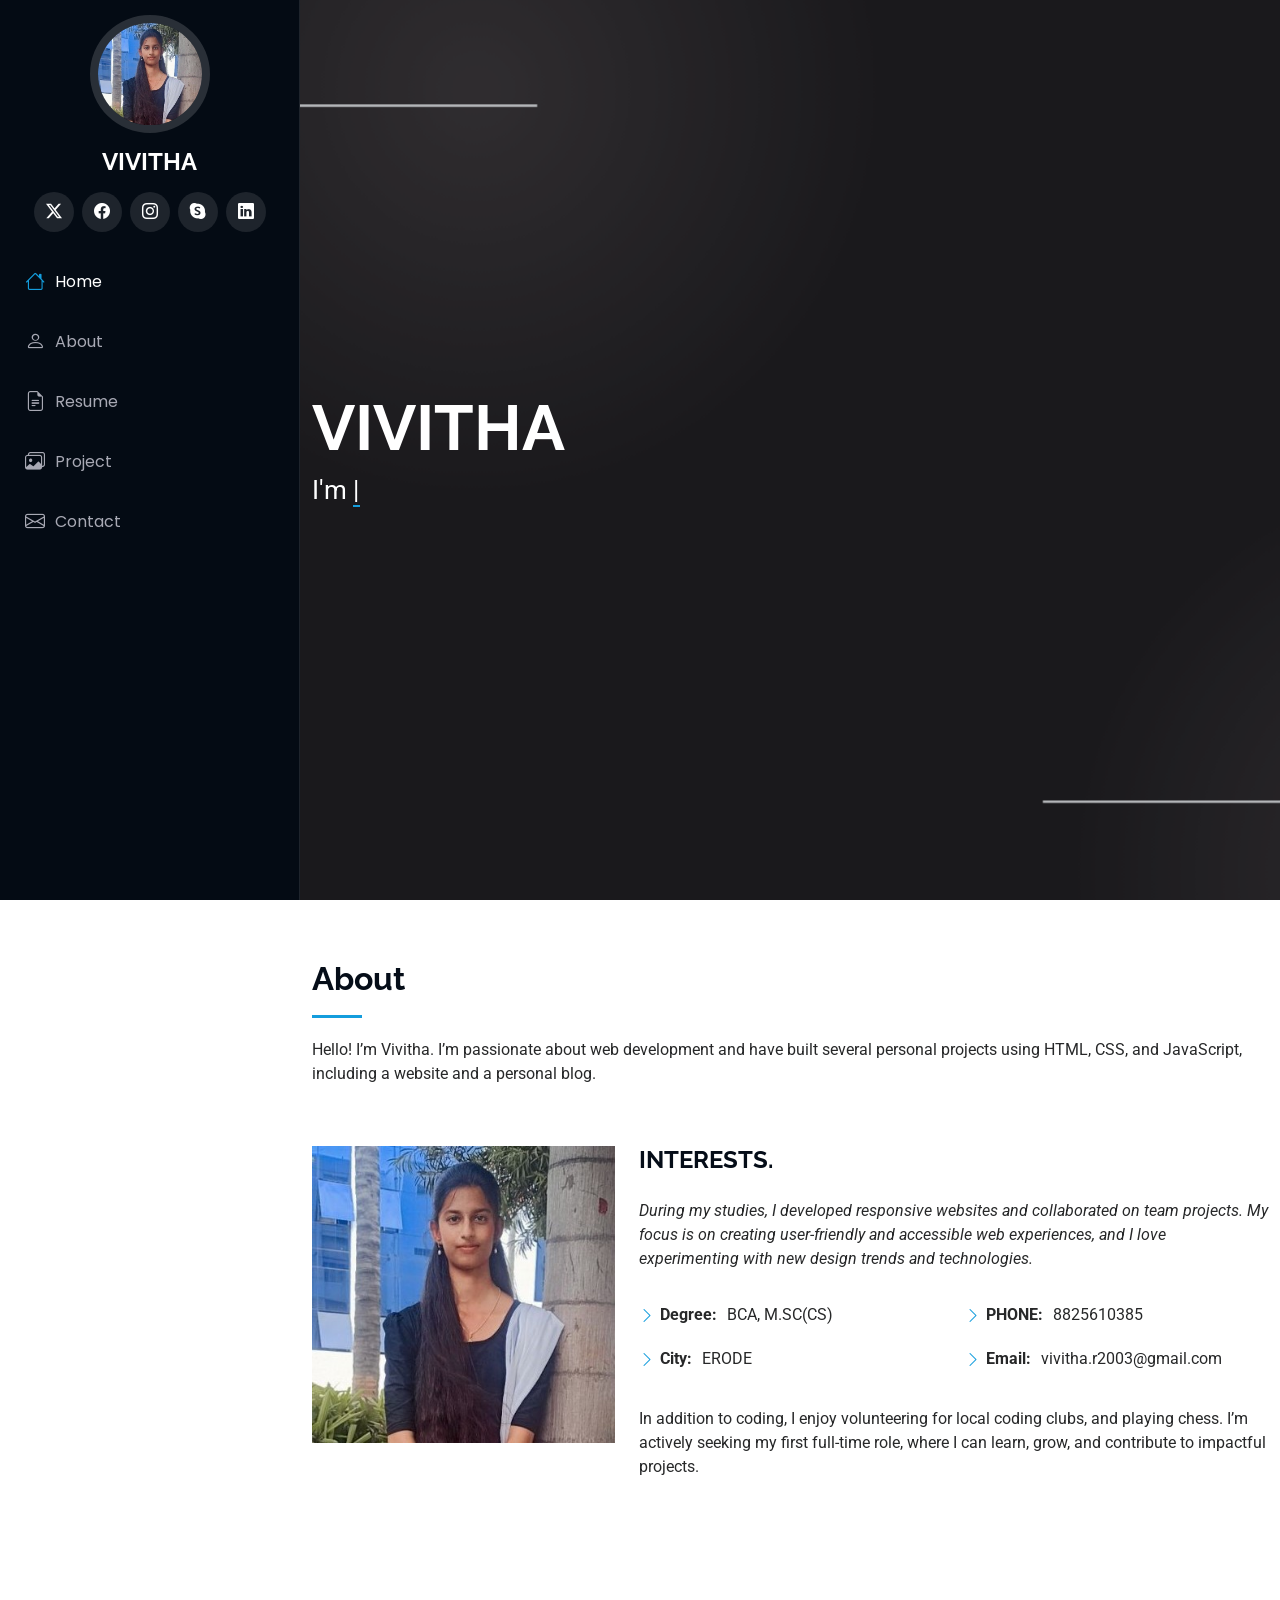
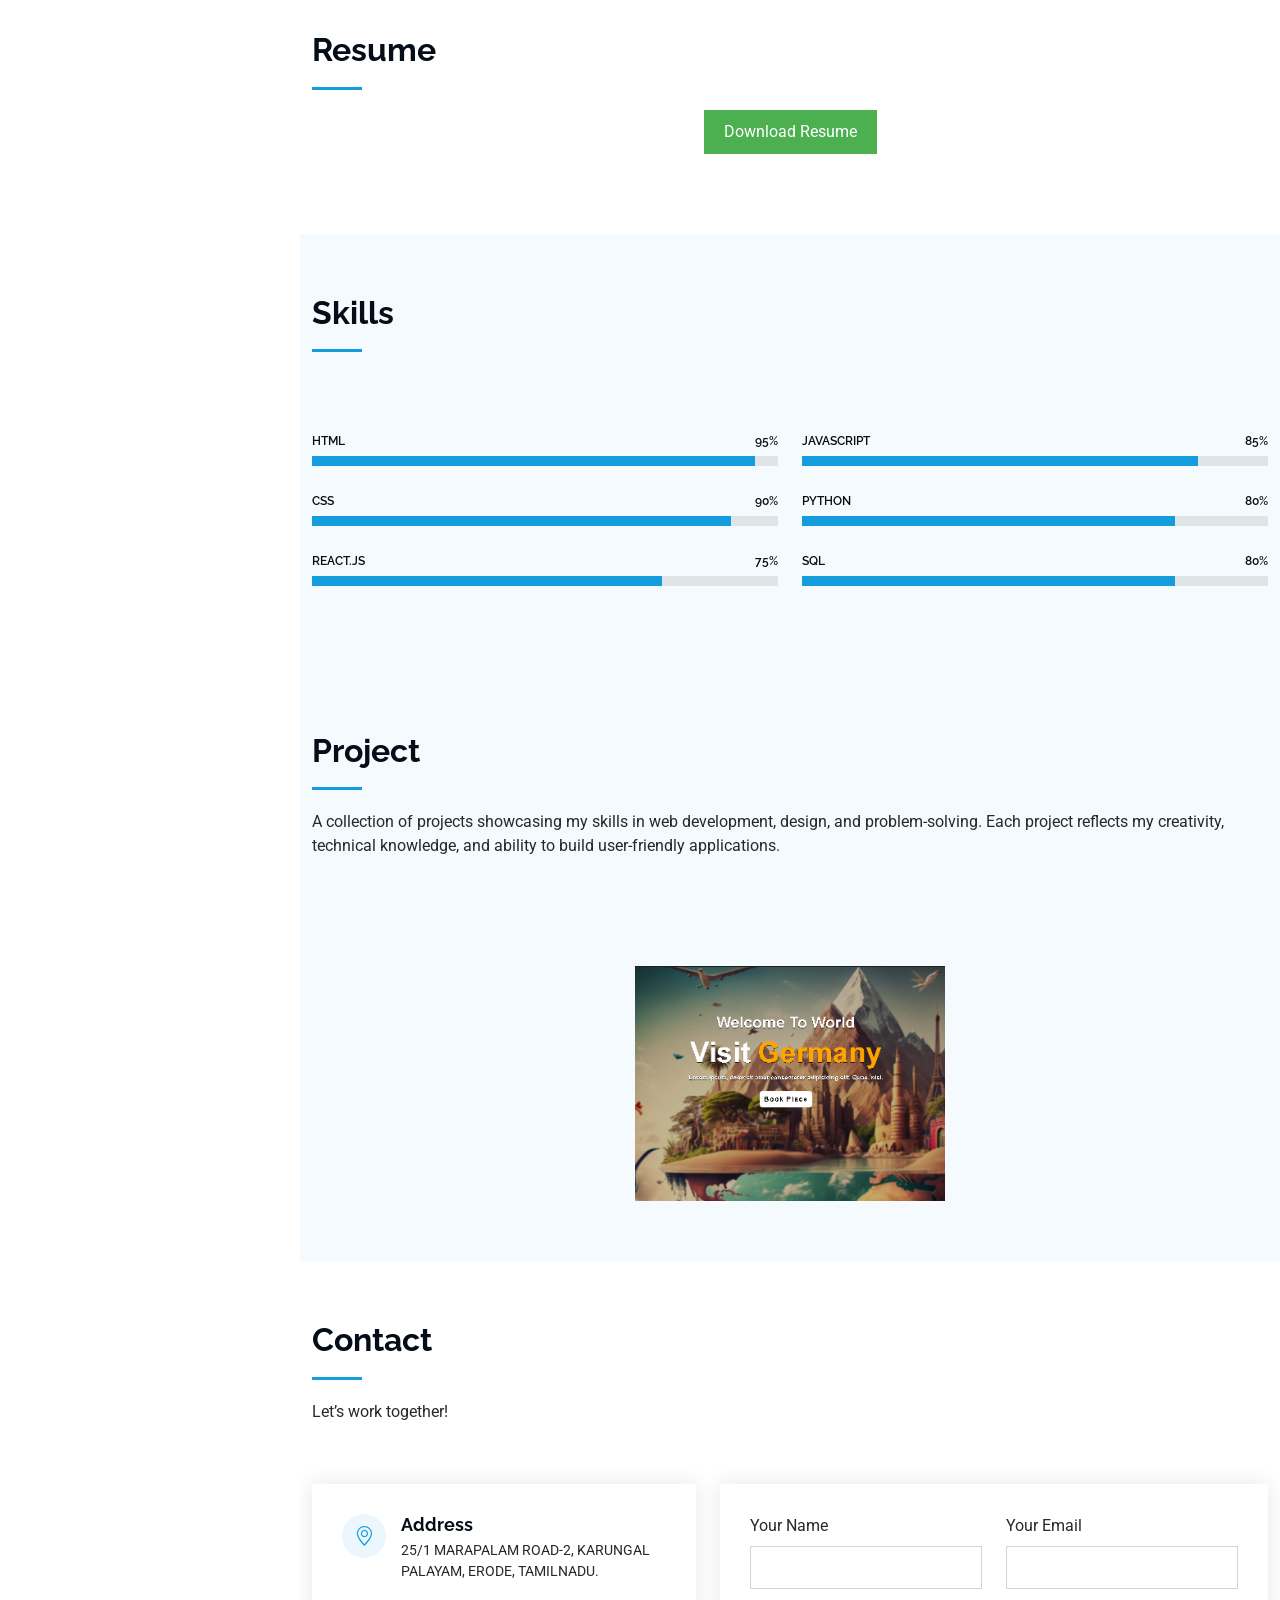
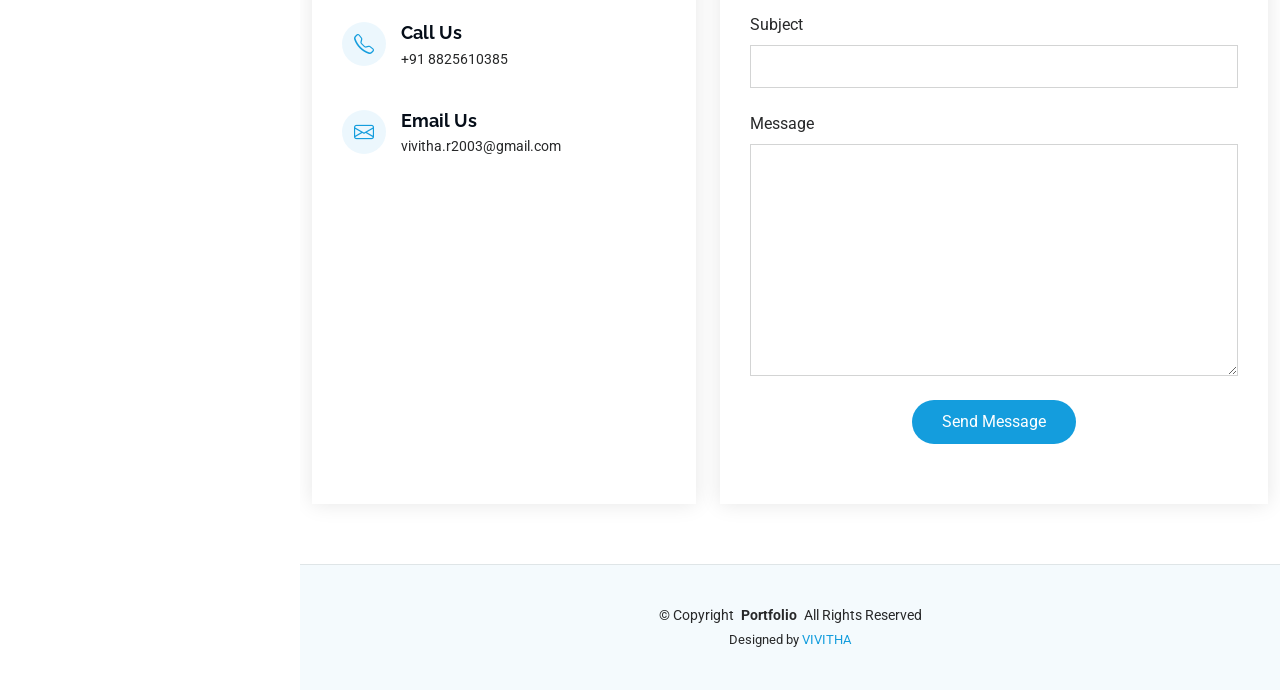
==== index.html @ 950a6f9a "Add files via upload" ====
<!DOCTYPE html>
<html lang="en">
  <head>
    <meta charset="utf-8" />
    <meta content="width=device-width, initial-scale=1.0" name="viewport" />
    <title>Portfolio</title>
    <meta content="" name="description" />
    <meta content="" name="keywords" />
    <!-- resume --><style>
  button {
    
    background-color: #4CAF50; /* Green background */
    color: white;
    padding: 10px 20px;
    border: none;
    cursor: pointer;
    font-size: 16px;
  }

  button:hover {
    background-color: #45a049;
  }
</style>

    <!-- resume -->

    <!-- Favicons -->
    <link href="assets/img/v.jpg" rel="icon" />
    <link href="assets/img/v.jpg" rel="icon" />

    <!-- Fonts -->
    <link href="https://fonts.googleapis.com" rel="preconnect" />
    <link href="https://fonts.gstatic.com" rel="preconnect" crossorigin />
    <link
      href="https://fonts.googleapis.com/css2?family=Roboto:ital,wght@0,100;0,300;0,400;0,500;0,700;0,900;1,100;1,300;1,400;1,500;1,700;1,900&family=Poppins:ital,wght@0,100;0,200;0,300;0,400;0,500;0,600;0,700;0,800;0,900;1,100;1,200;1,300;1,400;1,500;1,600;1,700;1,800;1,900&family=Raleway:ital,wght@0,100;0,200;0,300;0,400;0,500;0,600;0,700;0,800;0,900;1,100;1,200;1,300;1,400;1,500;1,600;1,700;1,800;1,900&display=swap"
      rel="stylesheet"
    />

    <!-- Vendor CSS Files -->
    <link
      href="assets/vendor/bootstrap/css/bootstrap.min.css"
      rel="stylesheet"
    />
    <link
      href="assets/vendor/bootstrap-icons/bootstrap-icons.css"
      rel="stylesheet"
    />
    <link href="assets/vendor/aos/aos.css" rel="stylesheet" />
    <link
      href="assets/vendor/glightbox/css/glightbox.min.css"
      rel="stylesheet"
    />
    <link href="assets/vendor/swiper/swiper-bundle.min.css" rel="stylesheet" />

    <!-- Main CSS File -->
    <link href="assets/css/main.css" rel="stylesheet" />

    <!-- =======================================================
  * Template Name: iPortfolio
  * Template URL: https://bootstrapmade.com/iportfolio-bootstrap-portfolio-websites-template/
  * Updated: Jun 29 2024 with Bootstrap v5.3.3
  * Author: BootstrapMade.com
  * License: https://bootstrapmade.com/license/
  ======================================================== -->
  </head>

  <body class="index-page">
    <header id="header" class="header dark-background d-flex flex-column">
      <i class="header-toggle d-xl-none bi bi-list"></i>

      <div class="profile-img">
        <img
          src="assets/img/vivitha.jpeg"
          alt=""
          class="img-fluid rounded-circle"
        />
      </div>

      <a
        href="index.html"
        class="logo d-flex align-items-center justify-content-center"
      >
        <!-- Uncomment the line below if you also wish to use an image logo -->
        <!-- <img src="assets/img/logo.png" alt=""> -->
        <h1 class="sitename">VIVITHA</h1>
      </a>

      <div class="social-links text-center">
        <a href="#" class="twitter"><i class="bi bi-twitter-x"></i></a>
        <a href="#" class="facebook"><i class="bi bi-facebook"></i></a>
        <a href="#" class="instagram"><i class="bi bi-instagram"></i></a>
        <a href="#" class="google-plus"><i class="bi bi-skype"></i></a>
        <a href="#" class="linkedin"><i class="bi bi-linkedin"></i></a>
      </div>

      <nav id="navmenu" class="navmenu">
        <ul>
          <li>
            <a href="#hero" class="active"
              ><i class="bi bi-house navicon"></i>Home</a
            >
          </li>
          <li>
            <a href="#about"><i class="bi bi-person navicon"></i> About</a>
          </li>
          <li>
            <a href="#resume"
              ><i class="bi bi-file-earmark-text navicon"></i> Resume</a
            >
          </li>
          <li>
            <a href="#portfolio"
              ><i class="bi bi-images navicon"></i> Project</a
            >
          </li>
          <li>
            <a href="#contact"
              ><i class="bi bi-envelope navicon"></i> Contact</a
            >
          </li>
        </ul>
      </nav>
    </header>

    <main class="main">
      <!-- Hero Section -->
      <section id="hero" class="hero section dark-background">
        <img src="assets/img/vivi.png" alt="" data-aos="fade-in" class="" />

        <div class="container" data-aos="fade-up" data-aos-delay="100">
          <h2>VIVITHA</h2>
          <p>
            I'm
            <span
              class="typed"
              data-typed-items=" Front End Developer,Designer, Web Developer"
            >
              Front End Developer</span
            ><span
              class="typed-cursor typed-cursor--blink"
              aria-hidden="true"
            ></span
            ><span
              class="typed-cursor typed-cursor--blink"
              aria-hidden="true"
            ></span>
          </p>
        </div>
      </section>
      <!-- /Hero Section -->

      <!-- About Section -->
      <section id="about" class="about section">
        <!-- Section Title -->
        <div class="container section-title" data-aos="fade-up">
          <h2>About</h2>
          <p>
            Hello! I’m Vivitha. I’m passionate about web development and
            have built several personal projects using HTML, CSS, and
            JavaScript, including a website and a personal blog.
          </p>
        </div>
        <!-- End Section Title -->

        <div class="container" data-aos="fade-up" data-aos-delay="100">
          <div class="row gy-4 justify-content-center">
            <div class="col-lg-4">
              <img src="assets/img/vivitha.jpeg" class="img-fluid" alt="" />
            </div>
            <div class="col-lg-8 content">
              <h2>INTERESTS.</h2>
              <p class="fst-italic py-3">
                During my studies, I developed responsive websites and
                collaborated on team projects. My focus is on creating
                user-friendly and accessible web experiences, and I love
                experimenting with new design trends and technologies.
              </p>
              <div class="row">
                <div class="col-lg-6">
                  <ul>
                    <li>
                      <i class="bi bi-chevron-right"></i>
                      <strong>Degree:</strong> <span>BCA, M.SC(CS)</span>
                    </li>
                    <li>
                      <i class="bi bi-chevron-right"></i>
                      <strong>City:</strong> <span>ERODE</span>
                    </li>
                  </ul>
                </div>
                <div class="col-lg-6">
                  <ul>
                    <li>
                      <i class="bi bi-chevron-right"></i>
                      <strong>PHONE:</strong> <span>8825610385</span>
                    </li>
                    <li>
                      <i class="bi bi-chevron-right"></i>
                      <strong>Email:</strong>
                      <span>vivitha.r2003@gmail.com</span>
                    </li>
                  </ul>
                </div>
              </div>
              <p class="py-3">
                In addition to coding, I enjoy volunteering for local coding
                clubs, and playing chess. I’m actively seeking my first
                full-time role, where I can learn, grow, and contribute to
                impactful projects.
              </p>
            </div>
          </div>
        </div>
      </section>
      <!-- /About Section -->

      <!-- Stats Section -->
      <section  class="stats section" id="resume">
        <div class="container section-title" id="stats"  data-aos="fade-up">
          <h2>Resume</h2>
        <div class="container" data-aos="fade-up" data-aos-delay="100"  style="text-align: center;" >
          <a href="D:\protifilio\Vivitha_R_Resume (1).pdf" download>
            <button type="button">Download Resume</button>
          </a>
        </div>
        </div>
      </section>
      <!-- /Stats Section -->

      <!-- Skills Section -->
      <section id="skills" class="skills section light-background">
        <!-- Section Title -->
        <div class="container section-title" data-aos="fade-up">
          <h2>Skills</h2>
          <p>
           
          </p>
        </div>
        <!-- End Section Title -->

        <div class="container" data-aos="fade-up" data-aos-delay="100">
          <div class="row skills-content skills-animation">
            <div class="col-lg-6">
              <div class="progress">
                <span class="skill"
                  ><span>HTML</span> <i class="val">95%</i></span
                >
                <div class="progress-bar-wrap">
                  <div
                    class="progress-bar"
                    role="progressbar"
                    aria-valuenow="95"
                    aria-valuemin="0"
                    aria-valuemax="100"
                  ></div>
                </div>
              </div>
              <!-- End Skills Item -->

              <div class="progress">
                <span class="skill"
                  ><span>CSS</span> <i class="val">90%</i></span
                >
                <div class="progress-bar-wrap">
                  <div
                    class="progress-bar"
                    role="progressbar"
                    aria-valuenow="90"
                    aria-valuemin="0"
                    aria-valuemax="100"
                  ></div>
                </div>
              </div>
              <!-- End Skills Item -->

              <div class="progress">
                <span class="skill"
                  ><span>REACT.JS</span> <i class="val">75%</i></span
                >
                <div class="progress-bar-wrap">
                  <div
                    class="progress-bar"
                    role="progressbar"
                    aria-valuenow="75"
                    aria-valuemin="0"
                    aria-valuemax="100"
                  ></div>
                </div>
              </div>
              <!-- End Skills Item -->
            </div>

            <div class="col-lg-6">
              <div class="progress">
                <span class="skill"
                  ><span>JAVASCRIPT</span> <i class="val">85%</i></span
                >
                <div class="progress-bar-wrap">
                  <div
                    class="progress-bar"
                    role="progressbar"
                    aria-valuenow="85"
                    aria-valuemin="0"
                    aria-valuemax="100"
                  ></div>
                </div>
              </div>
              <!-- End Skills Item -->

              <div class="progress">
                <span class="skill"
                  ><span>PYTHON</span> <i class="val">80%</i></span>
                <div class="progress-bar-wrap">
                  <div
                    class="progress-bar"
                    role="progressbar"
                    aria-valuenow="80"
                    aria-valuemin="0"
                    aria-valuemax="100"
                  ></div>
                </div>
              </div>
              <!-- End Skills Item -->
              <div class="progress">
                <span class="skill"
                  ><span>SQL</span> <i class="val">80%</i></span
                >
                <div class="progress-bar-wrap">
                  <div
                    class="progress-bar"
                    role="progressbar"
                    aria-valuenow="80"
                    aria-valuemin="0"
                    aria-valuemax="100"
                  ></div>
                </div>
              </div>
              <!-- End Skills Item -->

              <!-- End Skills Item -->
            </div>
          </div>
        </div>
      </section>
      <!-- /Skills Section -->

      
      <!-- Portfolio Section -->
      <section id="portfolio" class="portfolio section light-background">
        <!-- Section Title -->
        <div class="container section-title" data-aos="fade-up">
          <h2>Project</h2>
          <p>
            A collection of projects showcasing my skills in web development, design, and problem-solving.
            Each project reflects my creativity, technical knowledge, and ability to build user-friendly applications.
          </p>
        </div>
        <!-- End Section Title -->

        
        <div
              class="row gy-4 isotope-container"
              data-aos="fade-up"
              data-aos-delay="200"
            >
              <div
                class="col-lg-4 col-md-6 portfolio-item isotope-item filter-app"
              >
                <div class="portfolio-content h-100">
                  <img
                    src="D:\protifilio\iPortfolio-1.0.0\assets\img\portfolio\miniweb.png"
                    class="img-fluid"
                    alt=""
                  />
                  <div class="portfolio-info">
                    <h4>Mini Ecommerce Website</h4>
                    <a
                      href="D:\protifilio\iPortfolio-1.0.0\assets\img\portfolio\miniweb.png"
                      title="Mini Ecommerce Website"
                      data-gallery="portfolio-gallery-app"
                      class="glightbox preview-link"
                      ><i class="bi bi-zoom-in"></i
                    ></a>
                    <a
                      href="portfolio-details.html #pro1"
                      title="More Details"
                      class="details-link"
                      ><i class="bi bi-link-45deg"></i
                    ></a>
                  </div>
                </div>
              </div>
              <!-- End Portfolio Item -->

              <div
                class="col-lg-4 col-md-6 portfolio-item isotope-item filter-product"
              >
                <div class="portfolio-content h-100">
                  <img
                    src="D:\protifilio\iPortfolio-1.0.0\assets\img\portfolio\bus_booking.png"
                    class="img-fluid"
                    alt=""
                  />
                  <div class="portfolio-info">
                    <h4>Bus Booking Website</h4>
                    <a
                      href="D:\protifilio\iPortfolio-1.0.0\assets\img\portfolio\bus_booking.png"
                      title="Bus Booking"
                      data-gallery="portfolio-gallery-product"
                      class="glightbox preview-link"
                      ><i class="bi bi-zoom-in"></i
                    ></a>
                    <a
                      href="portfolio-details.html #pro2"
                      title="More Details"
                      class="details-link"
                      ><i class="bi bi-link-45deg"></i
                    ></a>
                  </div>
                </div>
              </div>
              <!-- End Portfolio Item -->

              <div
                class="col-lg-4 col-md-6 portfolio-item isotope-item filter-branding"
              >
                <div class="portfolio-content h-100">
                  <img
                    src="D:\protifilio\iPortfolio-1.0.0\assets\img\portfolio\bmi_calculator.png"
                    class="img-fluid"
                    alt=""
                  />
                  <div class="portfolio-info">
                    <h4>BMI CALCULATOR</h4>
                    <a
                      href="D:\protifilio\iPortfolio-1.0.0\assets\img\portfolio\bmi_calculator.png"
                      title="BMI Calulator"
                      data-gallery="portfolio-gallery-branding"
                      class="glightbox preview-link"
                      ><i class="bi bi-zoom-in"></i
                    ></a>
                    <a
                      href="portfolio-details.html #pro3"
                      title="More Details"
                      class="details-link"
                      ><i class="bi bi-link-45deg"></i
                    ></a>
                  </div>
                </div>
              </div>
              <!-- End Portfolio Item -->

              <div
                class="col-lg-4 col-md-6 portfolio-item isotope-item filter-books"
              >
                <div class="portfolio-content h-100">
                  <img
                    src="D:\protifilio\iPortfolio-1.0.0\assets\img\portfolio\Finance_Tracker.png"
                    class="img-fluid"
                    alt=""
                  />
                  <div class="portfolio-info">
                    <h4>Finance Tracker</h4>
                    <a
                      href="D:\protifilio\iPortfolio-1.0.0\assets\img\portfolio\Finance_Tracker.png"
                      title="Finance Tracker"
                      data-gallery="portfolio-gallery-book"
                      class="glightbox preview-link"
                      ><i class="bi bi-zoom-in"></i
                    ></a>
                    <a
                      href="portfolio-details.html #pro4"
                      title="More Details"
                      class="details-link"
                      ><i class="bi bi-link-45deg"></i
                    ></a>
                  </div>
                </div>
              </div>
              <!-- End Portfolio Item -->

              <div
                class="col-lg-4 col-md-6 portfolio-item isotope-item filter-app"
              >
                <div class="portfolio-content h-100">
                  <img
                    src="assets/img/portfolio/vivitravel.png"
                    class="img-fluid"
                    alt=""
                  />
                  <div class="portfolio-info">
                    <h4>Vivi Travel</h4>
                    <a
                      href="assets/img/portfolio/vivitravel.png"
                      title="Vivi Travel"
                      data-gallery="portfolio-gallery-app"
                      class="glightbox preview-link"
                      ><i class="bi bi-zoom-in"></i
                    >
                  </a>
                    <a
                      href="portfolio-details.html #pro5"
                      title="More Details"
                      class="details-link"
                      ><i class="bi bi-link-45deg"></i
                    ></a>
                  </div>
                </div>
              </div>
              
              <!-- End Portfolio Item -->

              <div
                class="col-lg-4 col-md-6 portfolio-item isotope-item filter-product"
              >
                <div class="portfolio-content h-100">
                  <img
                    src="D:\protifilio\iPortfolio-1.0.0\assets\img\portfolio\vivishop.png"
                    class="img-fluid"
                    alt=""
                  />
                  <div class="portfolio-info">
                    <h4>ViviShop</h4>
                    <a
                      href="D:\protifilio\iPortfolio-1.0.0\assets\img\portfolio\vivishop.png"
                      title="Vivi Shop"
                      data-gallery="portfolio-gallery-product"
                      class="glightbox preview-link"
                      ><i class="bi bi-zoom-in"></i
                    ></a>
                    <a
                      href="portfolio-details.html #pro6"
                      title="More Details"
                      class="details-link"
                      ><i class="bi bi-link-45deg"></i
                    ></a>
                  </div>
                </div>
              </div>
              <!-- End Portfolio Item -->

              
              
              
              
              
              
              
            </div>
            <!-- End Portfolio Container -->
          </div>
        </div>
      </section>
      <!-- /Portfolio Section -->

      <!-- Services Section -->
      <!-- Contact Section -->
      <section id="contact" class="contact section">
        <!-- Section Title -->
        <div class="container section-title" data-aos="fade-up">
          <h2>Contact</h2>
          <p>Let’s work together!</p>
        </div>
        <!-- End Section Title -->

        <div class="container" data-aos="fade-up" data-aos-delay="100">
          <div class="row gy-4">
            <div class="col-lg-5">
              <div class="info-wrap">
                <div
                  class="info-item d-flex"
                  data-aos="fade-up"
                  data-aos-delay="200"
                >
                  <i class="bi bi-geo-alt flex-shrink-0"></i>
                  <div>
                    <h3>Address</h3>
                    <p>
                      25/1 MARAPALAM ROAD-2, KARUNGAL PALAYAM, ERODE, TAMILNADU.
                    </p>
                  </div>
                </div>
                <!-- End Info Item -->

                <div
                  class="info-item d-flex"
                  data-aos="fade-up"
                  data-aos-delay="300"
                >
                  <i class="bi bi-telephone flex-shrink-0"></i>
                  <div>
                    <h3>Call Us</h3>
                    <p>+91 8825610385</p>
                  </div>
                </div>
                <!-- End Info Item -->

                <div
                  class="info-item d-flex"
                  data-aos="fade-up"
                  data-aos-delay="400"
                >
                  <i class="bi bi-envelope flex-shrink-0"></i>
                  <div>
                    <h3>Email Us</h3>
                    <p>vivitha.r2003@gmail.com</p>
                  </div>
                </div>
                <!-- End Info Item -->
                <iframe
                  src="https://www.google.com/maps/embed?pb=!1m14!1m12!1m3!1d3911.793431591308!2d77.73738887505036!3d11.349793388835987!2m3!1f0!2f0!3f0!3m2!1i1024!2i768!4f13.1!5e0!3m2!1sen!2sin!4v1757555571247!5m2!1sen!2sin"
                  frameborder="0"
                  style="border: 0; width: 100%; height: 270px"
                  allowfullscreen=""
                  loading="lazy"
                  referrerpolicy="no-referrer-when-downgrade"
                ></iframe>
              </div>
            </div>

            <div class="col-lg-7">
              <form
                action="forms/contact.php"
                method="post"
                class="php-email-form"
                data-aos="fade-up"
                data-aos-delay="200"
              >
                <div class="row gy-4">
                  <div class="col-md-6">
                    <label for="name-field" class="pb-2">Your Name</label>
                    <input
                      type="text"
                      name="name"
                      id="name-field"
                      class="form-control"
                      required=""
                    />
                  </div>

                  <div class="col-md-6">
                    <label for="email-field" class="pb-2">Your Email</label>
                    <input
                      type="email"
                      class="form-control"
                      name="email"
                      id="email-field"
                      required=""
                    />
                  </div>

                  <div class="col-md-12">
                    <label for="subject-field" class="pb-2">Subject</label>
                    <input
                      type="text"
                      class="form-control"
                      name="subject"
                      id="subject-field"
                      required=""
                    />
                  </div>

                  <div class="col-md-12">
                    <label for="message-field" class="pb-2">Message</label>
                    <textarea
                      class="form-control"
                      name="message"
                      rows="10"
                      id="message-field"
                      required=""
                    ></textarea>
                  </div>

                  <div class="col-md-12 text-center">
                    <div class="loading">Loading</div>
                    <div class="error-message"></div>
                    <div class="sent-message">
                      Your message has been sent. Thank you!
                    </div>

                    <button type="submit">Send Message</button>
                  </div>
                </div>
              </form>
            </div>
            <!-- End Contact Form -->
          </div>
        </div>
      </section>
      <!-- /Contact Section -->
    </main>

    <footer id="footer" class="footer position-relative light-background">
      <div class="container">
        <div class="copyright text-center">
          <p>
            © <span>Copyright</span>
            <strong class="px-1 sitename">Portfolio</strong>
            <span>All Rights Reserved</span>
          </p>
        </div>
        <div class="credits">
          
          Designed by <a href="">VIVITHA</a>
        </div>
      </div>
    </footer>

    <!-- Scroll Top -->
    <a
      href="#"
      id="scroll-top"
      class="scroll-top d-flex align-items-center justify-content-center"
      ><i class="bi bi-arrow-up-short"></i
    ></a>

    <!-- Preloader -->
    <div id="preloader"></div>

    <!-- Vendor JS Files -->
    <script src="assets/vendor/bootstrap/js/bootstrap.bundle.min.js"></script>
    <script src="assets/vendor/php-email-form/validate.js"></script>
    <script src="assets/vendor/aos/aos.js"></script>
    <script src="assets/vendor/typed.js/typed.umd.js"></script>
    <script src="assets/vendor/purecounter/purecounter_vanilla.js"></script>
    <script src="assets/vendor/waypoints/noframework.waypoints.js"></script>
    <script src="assets/vendor/glightbox/js/glightbox.min.js"></script>
    <script src="assets/vendor/imagesloaded/imagesloaded.pkgd.min.js"></script>
    <script src="assets/vendor/isotope-layout/isotope.pkgd.min.js"></script>
    <script src="assets/vendor/swiper/swiper-bundle.min.js"></script>

    <!-- Main JS File -->
    <script src="assets/js/main.js"></script>
  </body>
</html>
---- assets/css/main.css ----
/* Fonts */
:root {
  --default-font: "Roboto",  system-ui, -apple-system, "Segoe UI", Roboto, "Helvetica Neue", Arial, "Noto Sans", "Liberation Sans", sans-serif, "Apple Color Emoji", "Segoe UI Emoji", "Segoe UI Symbol", "Noto Color Emoji";
  --heading-font: "Raleway",  sans-serif;
  --nav-font: "Poppins",  sans-serif;
}

/* Global Colors - The following color variables are used throughout the website. Updating them here will change the color scheme of the entire website */
:root { 
  --background-color: #ffffff; /* Background color for the entire website, including individual sections */
  --default-color: #272829; /* Default color used for the majority of the text content across the entire website */
  --heading-color: #050d18; /* Color for headings, subheadings and title throughout the website */
  --accent-color: #149ddd; /* Accent color that represents your brand on the website. It's used for buttons, links, and other elements that need to stand out */
  --surface-color: #ffffff; /* The surface color is used as a background of boxed elements within sections, such as cards, icon boxes, or other elements that require a visual separation from the global background. */
  --contrast-color: #ffffff; /* Contrast color for text, ensuring readability against backgrounds of accent, heading, or default colors. */
}

/* Nav Menu Colors - The following color variables are used specifically for the navigation menu. They are separate from the global colors to allow for more customization options */
:root {
  --nav-color: #a8a9b4;  /* The default color of the main navmenu links */
  --nav-hover-color: #ffffff; /* Applied to main navmenu links when they are hovered over or active */
  --nav-mobile-background-color: #040b14; /* Used as the background color for mobile navigation menu */
  --nav-dropdown-background-color: #040b14; /* Used as the background color for dropdown items that appear when hovering over primary navigation items */
  --nav-dropdown-color: #a8a9b4; /* Used for navigation links of the dropdown items in the navigation menu. */
  --nav-dropdown-hover-color: #ffffff; /* Similar to --nav-hover-color, this color is applied to dropdown navigation links when they are hovered over. */
}

/* Color Presets - These classes override global colors when applied to any section or element, providing reuse of the sam color scheme. */

.light-background {
  --background-color: #f4fafd;
  --surface-color: #ffffff;
}

.dark-background {
  --background-color: #040b14;
  --default-color: #ffffff;
  --heading-color: #ffffff;
  --surface-color: #151f2b;
  --contrast-color: #ffffff;
}

/* Smooth scroll */
:root {
  scroll-behavior: smooth;
}

/*--------------------------------------------------------------
# General Styling & Shared Classes
--------------------------------------------------------------*/
body {
  color: var(--default-color);
  background-color: var(--background-color);
  font-family: var(--default-font);
}

a {
  color: var(--accent-color);
  text-decoration: none;
  transition: 0.3s;
}

a:hover {
  color: color-mix(in srgb, var(--accent-color), transparent 25%);
  text-decoration: none;
}

h1,
h2,
h3,
h4,
h5,
h6 {
  color: var(--heading-color);
  font-family: var(--heading-font);
}

/* PHP Email Form Messages
------------------------------*/
.php-email-form .error-message {
  display: none;
  background: #df1529;
  color: #ffffff;
  text-align: left;
  padding: 15px;
  margin-bottom: 24px;
  font-weight: 600;
}

.php-email-form .sent-message {
  display: none;
  color: #ffffff;
  background: #059652;
  text-align: center;
  padding: 15px;
  margin-bottom: 24px;
  font-weight: 600;
}

.php-email-form .loading {
  display: none;
  background: var(--surface-color);
  text-align: center;
  padding: 15px;
  margin-bottom: 24px;
}

.php-email-form .loading:before {
  content: "";
  display: inline-block;
  border-radius: 50%;
  width: 24px;
  height: 24px;
  margin: 0 10px -6px 0;
  border: 3px solid var(--accent-color);
  border-top-color: var(--surface-color);
  animation: php-email-form-loading 1s linear infinite;
}

@keyframes php-email-form-loading {
  0% {
    transform: rotate(0deg);
  }

  100% {
    transform: rotate(360deg);
  }
}

/*--------------------------------------------------------------
# Global Header
--------------------------------------------------------------*/
.header {
  color: var(--default-color);
  background-color: var(--background-color);
  position: fixed;
  top: 0;
  left: 0;
  bottom: 0;
  padding: 0 15px;
  width: 300px;
  transition: all ease-in-out 0.3s;
  overflow-y: auto;
  z-index: 997;
  border-right: 1px solid color-mix(in srgb, var(--default-color), transparent 90%);
}

.header .profile-img img {
  margin: 15px auto;
  display: block;
  width: 120px;
  border: 8px solid color-mix(in srgb, var(--default-color), transparent 85%);
}

.header .logo {
  line-height: 1;
  margin-bottom: 15px;
}

.header .logo img {
  max-height: 32px;
  margin-right: 8px;
}

.header .logo h1 {
  font-size: 24px;
  margin: 0;
  font-weight: 700;
  color: var(--heading-color);
}

.header .social-links {
  margin: 0 0 20px 0;
}

.header .social-links a {
  font-size: 16px;
  display: inline-flex;
  align-items: center;
  justify-content: center;
  background: color-mix(in srgb, var(--default-color), transparent 90%);
  color: var(--default-color);
  margin: 0 2px;
  border-radius: 50%;
  text-align: center;
  width: 40px;
  height: 40px;
  transition: 0.3s;
}

.header .social-links a:hover {
  color: var(--contrast-color);
  background: var(--accent-color);
}

@media (min-width: 1200px) {

  .header~main,
  .header~#footer {
    margin-left: 300px;
  }
}

@media (max-width: 1199px) {
  .header {
    left: -100%;
  }
}

.header.header-show {
  left: 0;
}

.header .header-toggle {
  color: var(--contrast-color);
  background-color: var(--accent-color);
  font-size: 22px;
  display: flex;
  align-items: center;
  justify-content: center;
  width: 40px;
  height: 40px;
  border-radius: 50%;
  cursor: pointer;
  position: fixed;
  top: 15px;
  right: 15px;
  z-index: 9999;
  transition: background-color 0.3s;
}

.header .header-toggle:hover {
  color: var(--contrast-color);
  background-color: color-mix(in srgb, var(--accent-color) 90%, white 15%);
}

/*--------------------------------------------------------------
# Navigation Menu
--------------------------------------------------------------*/
.mobile-nav-toggle {
  display: none;
}

.navmenu {
  padding: 0;
  z-index: 9997;
}

.navmenu ul {
  list-style: none;
  padding: 0 0 20px 0;
  margin: 0;
}

.navmenu a,
.navmenu a:focus {
  color: var(--nav-color);
  padding: 15px 10px;
  font-family: var(--nav-font);
  font-size: 16px;
  font-weight: 400;
  display: flex;
  align-items: center;
  white-space: nowrap;
  transition: 0.3s;
  width: 100%;
}

.navmenu a .navicon,
.navmenu a:focus .navicon {
  font-size: 20px;
  margin-right: 10px;
}

.navmenu a .toggle-dropdown,
.navmenu a:focus .toggle-dropdown {
  font-size: 12px;
  line-height: 0;
  margin-left: auto;
  width: 30px;
  height: 30px;
  display: flex;
  align-items: center;
  justify-content: center;
  border-radius: 50%;
  transition: 0.3s;
  flex-shrink: 0;
  background-color: color-mix(in srgb, var(--accent-color), transparent 90%);
}

.navmenu a .toggle-dropdown:hover,
.navmenu a:focus .toggle-dropdown:hover {
  background-color: var(--accent-color);
  color: var(--contrast-color);
}

.navmenu a:hover,
.navmenu .active,
.navmenu .active:focus {
  color: var(--nav-hover-color);
}

.navmenu a:hover .navicon,
.navmenu .active .navicon,
.navmenu .active:focus .navicon {
  color: var(--accent-color);
}

.navmenu .active .toggle-dropdown,
.navmenu .active:focus .toggle-dropdown {
  background-color: var(--accent-color);
  color: var(--contrast-color);
  transform: rotate(180deg);
}

.navmenu .dropdown {
  display: block;
}

.navmenu .dropdown a,
.navmenu .dropdown a:focus {
  color: --nav-dropdown-color;
}

.navmenu .dropdown a:hover,
.navmenu .dropdown .active,
.navmenu .dropdown .active:focus {
  color: var(--nav-dropdown-hover-color);
}

.navmenu .dropdown ul {
  position: static;
  display: none;
  z-index: 99;
  padding: 5px 10px;
  margin: 5px 10px;
  background-color: var(--nav-dropdown-background-color);
  border: 1px solid color-mix(in srgb, var(--default-color), transparent 90%);
  box-shadow: none;
  transition: all 0.5s ease-in-out;
}

.navmenu .dropdown ul ul {
  background-color: rgba(33, 37, 41, 0.1);
}

.navmenu .dropdown>.dropdown-active {
  display: block;
  background-color: rgba(33, 37, 41, 0.03);
}

/*--------------------------------------------------------------
# Global Footer
--------------------------------------------------------------*/
.footer {
  color: var(--default-color);
  background-color: var(--background-color);
  font-size: 14px;
  padding: 40px 0;
  position: relative;
  border-top: 1px solid color-mix(in srgb, var(--default-color), transparent 90%);
}

.footer .copyright p {
  margin-bottom: 0;
}

.footer .credits {
  margin-top: 4px;
  font-size: 13px;
  text-align: center;
}

/*--------------------------------------------------------------
# Preloader
--------------------------------------------------------------*/
#preloader {
  position: fixed;
  inset: 0;
  z-index: 999999;
  overflow: hidden;
  background: var(--background-color);
  transition: all 0.6s ease-out;
}

#preloader:before {
  content: "";
  position: fixed;
  top: calc(50% - 30px);
  left: calc(50% - 30px);
  border: 6px solid #ffffff;
  border-color: var(--accent-color) transparent var(--accent-color) transparent;
  border-radius: 50%;
  width: 60px;
  height: 60px;
  animation: animate-preloader 1.5s linear infinite;
}

@keyframes animate-preloader {
  0% {
    transform: rotate(0deg);
  }

  100% {
    transform: rotate(360deg);
  }
}

/*--------------------------------------------------------------
# Scroll Top Button
--------------------------------------------------------------*/
.scroll-top {
  position: fixed;
  visibility: hidden;
  opacity: 0;
  right: 15px;
  bottom: -15px;
  z-index: 99999;
  background-color: var(--accent-color);
  width: 44px;
  height: 44px;
  border-radius: 50px;
  transition: all 0.4s;
}

.scroll-top i {
  font-size: 24px;
  color: var(--contrast-color);
  line-height: 0;
}

.scroll-top:hover {
  background-color: color-mix(in srgb, var(--accent-color), transparent 20%);
  color: var(--contrast-color);
}

.scroll-top.active {
  visibility: visible;
  opacity: 1;
  bottom: 15px;
}

/*--------------------------------------------------------------
# Disable aos animation delay on mobile devices
--------------------------------------------------------------*/
@media screen and (max-width: 768px) {
  [data-aos-delay] {
    transition-delay: 0 !important;
  }
}

/*--------------------------------------------------------------
# Global Page Titles & Breadcrumbs
--------------------------------------------------------------*/
.page-title {
  color: var(--default-color);
  background-color: var(--background-color);
  padding: 25px 0;
  position: relative;
}

.page-title h1 {
  font-size: 24px;
  font-weight: 700;
}

.page-title .breadcrumbs ol {
  display: flex;
  flex-wrap: wrap;
  list-style: none;
  padding: 0;
  margin: 0;
  font-size: 14px;
  font-weight: 400;
}

.page-title .breadcrumbs ol li+li {
  padding-left: 10px;
}

.page-title .breadcrumbs ol li+li::before {
  content: "/";
  display: inline-block;
  padding-right: 10px;
  color: color-mix(in srgb, var(--default-color), transparent 70%);
}

/*--------------------------------------------------------------
# Global Sections
--------------------------------------------------------------*/
section,
.section {
  color: var(--default-color);
  background-color: var(--background-color);
  padding: 60px 0;
  overflow: clip;
}

/*--------------------------------------------------------------
# Global Section Titles
--------------------------------------------------------------*/
.section-title {
  padding-bottom: 60px;
  position: relative;
}

.section-title h2 {
  font-size: 32px;
  font-weight: 700;
  margin-bottom: 20px;
  padding-bottom: 20px;
  position: relative;
}

.section-title h2:after {
  content: "";
  position: absolute;
  display: block;
  width: 50px;
  height: 3px;
  background: var(--accent-color);
  left: 0;
  bottom: 0;
}

.section-title p {
  margin-bottom: 0;
}

/*--------------------------------------------------------------
# Hero Section
--------------------------------------------------------------*/
.hero {
  width: 100%;
  min-height: 100vh;
  position: relative;
  padding: 80px 0;
  display: flex;
  align-items: center;
  justify-content: center;
}

.hero img {
  position: absolute;
  inset: 0;
  display: block;
  width: 100%;
  height: 100%;
  object-fit: cover;
  z-index: 1;
}

.hero:before {
  content: "";
  background: color-mix(in srgb, var(--background-color), transparent 70%);
  position: absolute;
  inset: 0;
  z-index: 2;
}

.hero .container {
  position: relative;
  z-index: 3;
}

.hero h2 {
  margin: 0;
  font-size: 64px;
  font-weight: 700;
}

.hero p {
  margin: 5px 0 0 0;
  font-size: 26px;
}

.hero p span {
  letter-spacing: 1px;
  border-bottom: 2px solid var(--accent-color);
}

.hero .social-links {
  margin-top: 25px;
}

.hero .social-links a {
  font-size: 24px;
  display: inline-block;
  color: color-mix(in srgb, var(--default-color), transparent 50%);
  line-height: 1;
  margin-right: 20px;
  transition: 0.3s;
}

.hero .social-links a:hover {
  color: var(--accent-color);
}

@media (max-width: 768px) {
  .hero h2 {
    font-size: 32px;
  }

  .hero p {
    font-size: 20px;
  }
}

/*--------------------------------------------------------------
# About Section
--------------------------------------------------------------*/
.about .content h2 {
  font-weight: 700;
  font-size: 24px;
}

.about .content ul {
  list-style: none;
  padding: 0;
}

.about .content ul li {
  margin-bottom: 20px;
  display: flex;
  align-items: center;
}

.about .content ul strong {
  margin-right: 10px;
}

.about .content ul i {
  font-size: 16px;
  margin-right: 5px;
  color: var(--accent-color);
  line-height: 0;
}

/*--------------------------------------------------------------
# Stats Section
--------------------------------------------------------------*/
.stats  {
  padding-bottom: 20px;
  width: 100%;
}






/*--------------------------------------------------------------
# Skills Section
--------------------------------------------------------------*/
.skills .progress {
  height: 60px;
  display: block;
  background: none;
  border-radius: 0;
}

.skills .progress .skill {
  color: var(--heading-color);
  padding: 0;
  margin: 0 0 6px 0;
  text-transform: uppercase;
  display: block;
  font-weight: 600;
  font-family: var(--heading-font);
}

.skills .progress .skill .val {
  float: right;
  font-style: normal;
}

.skills .progress-bar-wrap {
  background: color-mix(in srgb, var(--default-color), transparent 90%);
  height: 10px;
}

.skills .progress-bar {
  width: 1px;
  height: 10px;
  transition: 0.9s;
  background-color: var(--accent-color);
}

/*--------------------------------------------------------------
# Resume Section
--------------------------------------------------------------*/
.resume .resume-title {
  color: var(--heading-color);
  font-size: 26px;
  font-weight: 700;
  margin-top: 20px;
  margin-bottom: 20px;
}

.resume .resume-item {
  padding: 0 0 20px 20px;
  margin-top: -2px;
  border-left: 2px solid var(--accent-color);
  position: relative;
}

.resume .resume-item h4 {
  line-height: 18px;
  font-size: 18px;
  font-weight: 600;
  text-transform: uppercase;
  color: color-mix(in srgb, var(--default-color), transparent 20%);
  margin-bottom: 10px;
}

.resume .resume-item h5 {
  font-size: 16px;
  padding: 5px 15px;
  display: inline-block;
  font-weight: 600;
  margin-bottom: 10px;
}

.resume .resume-item ul {
  padding-left: 20px;
}

.resume .resume-item ul li {
  padding-bottom: 10px;
}

.resume .resume-item:last-child {
  padding-bottom: 0;
}

.resume .resume-item::before {
  content: "";
  position: absolute;
  width: 16px;
  height: 16px;
  border-radius: 50px;
  left: -9px;
  top: 0;
  background: var(--background-color);
  border: 2px solid var(--accent-color);
}

/*--------------------------------------------------------------
# Portfolio Section
--------------------------------------------------------------*/
.portfolio .portfolio-filters {
  padding: 0;
  margin: 0 auto 20px auto;
  list-style: none;
  text-align: center;
}

.portfolio .portfolio-filters li {
  cursor: pointer;
  display: inline-block;
  padding: 0;
  font-size: 14px;
  font-weight: 400;
  margin: 0 10px;
  line-height: 1;
  text-transform: uppercase;
  margin-bottom: 10px;
  transition: all 0.3s ease-in-out;
}

.portfolio .portfolio-filters li:hover,
.portfolio .portfolio-filters li.filter-active {
  color: var(--accent-color);
}

.portfolio .portfolio-filters li:first-child {
  margin-left: 0;
}

.portfolio .portfolio-filters li:last-child {
  margin-right: 0;
}

@media (max-width: 575px) {
  .portfolio .portfolio-filters li {
    font-size: 14px;
    margin: 0 5px;
  }
}

.portfolio .portfolio-content {
  position: relative;
  overflow: hidden;
}

.portfolio .portfolio-content img {
  transition: 0.3s;
}

.portfolio .portfolio-content .portfolio-info {
  opacity: 0;
  position: absolute;
  inset: 0;
  z-index: 3;
  transition: all ease-in-out 0.3s;
  background: rgba(0, 0, 0, 0.6);
  padding: 15px;
}

.portfolio .portfolio-content .portfolio-info h4 {
  font-size: 14px;
  padding: 5px 10px;
  font-weight: 400;
  color: #ffffff;
  display: inline-block;
  background-color: var(--accent-color);
}

.portfolio .portfolio-content .portfolio-info p {
  position: absolute;
  bottom: 10px;
  text-align: center;
  display: inline-block;
  left: 0;
  right: 0;
  font-size: 16px;
  font-weight: 600;
  color: rgba(255, 255, 255, 0.8);
}

.portfolio .portfolio-content .portfolio-info .preview-link,
.portfolio .portfolio-content .portfolio-info .details-link {
  position: absolute;
  left: calc(50% - 40px);
  font-size: 26px;
  top: calc(50% - 14px);
  color: #fff;
  transition: 0.3s;
  line-height: 1.2;
}

.portfolio .portfolio-content .portfolio-info .preview-link:hover,
.portfolio .portfolio-content .portfolio-info .details-link:hover {
  color: var(--accent-color);
}

.portfolio .portfolio-content .portfolio-info .details-link {
  left: 50%;
  font-size: 34px;
  line-height: 0;
}

.portfolio .portfolio-content:hover .portfolio-info {
  opacity: 1;
}

.portfolio .portfolio-content:hover img {
  transform: scale(1.1);
}

/*--------------------------------------------------------------
# Services Section
--------------------------------------------------------------*/
.services .service-item {
  position: relative;
}

.services .service-item .icon {
  background: var(--accent-color);
  display: flex;
  align-items: center;
  justify-content: center;
  width: 54px;
  height: 54px;
  border-radius: 50%;
  transition: 0.5s;
  border: 1px solid var(--accent-color);
  margin-right: 20px;
}

.services .service-item .icon i {
  color: var(--contrast-color);
  font-size: 24px;
  line-height: 0;
}

.services .service-item:hover .icon {
  background: var(--surface-color);
}

.services .service-item:hover .icon i {
  color: var(--accent-color);
}

.services .service-item .title {
  font-weight: 700;
  margin-bottom: 15px;
  font-size: 18px;
}

.services .service-item .title a {
  color: var(--heading-color);
}

.services .service-item .title a:hover {
  color: var(--accent-color);
}

.services .service-item .description {
  line-height: 24px;
  font-size: 14px;
}

/*--------------------------------------------------------------
# Testimonials Section
--------------------------------------------------------------*/
.testimonials .testimonials-carousel,
.testimonials .testimonials-slider {
  overflow: hidden;
}

.testimonials .testimonial-item {
  box-sizing: content-box;
  text-align: center;
  min-height: 320px;
}

.testimonials .testimonial-item .testimonial-img {
  width: 90px;
  border-radius: 50%;
  margin: 0 auto;
}

.testimonials .testimonial-item h3 {
  font-size: 18px;
  font-weight: bold;
  margin: 10px 0 5px 0;
}

.testimonials .testimonial-item h4 {
  font-size: 14px;
  color: color-mix(in srgb, var(--default-color), transparent 20%);
  margin: 0;
}

.testimonials .testimonial-item .quote-icon-left,
.testimonials .testimonial-item .quote-icon-right {
  color: color-mix(in srgb, var(--accent-color), transparent 40%);
  font-size: 26px;
  line-height: 0;
}

.testimonials .testimonial-item .quote-icon-left {
  display: inline-block;
  left: -5px;
  position: relative;
}

.testimonials .testimonial-item .quote-icon-right {
  display: inline-block;
  right: -5px;
  position: relative;
  top: 10px;
  transform: scale(-1, -1);
}

.testimonials .testimonial-item p {
  font-style: italic;
  margin: 0 15px 15px 15px;
  padding: 20px;
  background-color: var(--surface-color);
  position: relative;
  margin-bottom: 35px;
  border-radius: 6px;
  box-shadow: 0px 2px 15px rgba(0, 0, 0, 0.1);
}

.testimonials .testimonial-item p::after {
  content: "";
  width: 0;
  height: 0;
  border-top: 20px solid var(--surface-color);
  border-right: 20px solid transparent;
  border-left: 20px solid transparent;
  position: absolute;
  bottom: -20px;
  left: calc(50% - 20px);
}

.testimonials .swiper-wrapper {
  height: auto;
}

.testimonials .swiper-pagination {
  margin-top: 40px;
  position: relative;
}

.testimonials .swiper-pagination .swiper-pagination-bullet {
  width: 12px;
  height: 12px;
  background-color: var(--background-color);
  opacity: 1;
  border: 1px solid var(--accent-color);
}

.testimonials .swiper-pagination .swiper-pagination-bullet-active {
  background-color: var(--accent-color);
}

/*--------------------------------------------------------------
# Contact Section
--------------------------------------------------------------*/
.contact .info-wrap {
  background-color: var(--surface-color);
  box-shadow: 0px 0px 20px rgba(0, 0, 0, 0.1);
  padding: 30px;
}

@media (max-width: 575px) {
  .contact .info-wrap {
    padding: 20px;
  }
}

.contact .info-item {
  margin-bottom: 40px;
}

.contact .info-item i {
  font-size: 20px;
  color: var(--accent-color);
  background: color-mix(in srgb, var(--accent-color), transparent 92%);
  width: 44px;
  height: 44px;
  display: flex;
  justify-content: center;
  align-items: center;
  border-radius: 50px;
  transition: all 0.3s ease-in-out;
  margin-right: 15px;
}

.contact .info-item h3 {
  padding: 0;
  font-size: 18px;
  font-weight: 700;
  margin-bottom: 5px;
}

.contact .info-item p {
  padding: 0;
  margin-bottom: 0;
  font-size: 14px;
}

.contact .info-item:hover i {
  background: var(--accent-color);
  color: var(--contrast-color);
}

.contact .php-email-form {
  background-color: var(--surface-color);
  height: 100%;
  padding: 30px;
  box-shadow: 0px 0px 20px rgba(0, 0, 0, 0.1);
}

@media (max-width: 575px) {
  .contact .php-email-form {
    padding: 20px;
  }
}

.contact .php-email-form input[type=text],
.contact .php-email-form input[type=email],
.contact .php-email-form textarea {
  font-size: 14px;
  padding: 10px 15px;
  box-shadow: none;
  border-radius: 0;
  color: var(--default-color);
  background-color: var(--surface-color);
  border-color: color-mix(in srgb, var(--default-color), transparent 80%);
}

.contact .php-email-form input[type=text]:focus,
.contact .php-email-form input[type=email]:focus,
.contact .php-email-form textarea:focus {
  border-color: var(--accent-color);
}

.contact .php-email-form input[type=text]::placeholder,
.contact .php-email-form input[type=email]::placeholder,
.contact .php-email-form textarea::placeholder {
  color: color-mix(in srgb, var(--default-color), transparent 70%);
}

.contact .php-email-form button[type=submit] {
  color: var(--contrast-color);
  background: var(--accent-color);
  border: 0;
  padding: 10px 30px;
  transition: 0.4s;
  border-radius: 50px;
}

.contact .php-email-form button[type=submit]:hover {
  background: color-mix(in srgb, var(--accent-color), transparent 25%);
}

/*--------------------------------------------------------------
# Portfolio Details Section
--------------------------------------------------------------*/
.portfolio-details .portfolio-details-slider img {
  width: 100%;
}

.portfolio-details .portfolio-details-slider .swiper-pagination {
  margin-top: 20px;
  position: relative;
}

.portfolio-details .portfolio-details-slider .swiper-pagination .swiper-pagination-bullet {
  width: 12px;
  height: 12px;
  background-color: color-mix(in srgb, var(--default-color), transparent 85%);
  opacity: 1;
}

.portfolio-details .portfolio-details-slider .swiper-pagination .swiper-pagination-bullet-active {
  background-color: var(--accent-color);
}

.portfolio-details .portfolio-info {
  padding: 30px;
  box-shadow: 0px 0 30px rgba(0, 0, 0, 0.1);
}

.portfolio-details .portfolio-info h3 {
  font-size: 22px;
  font-weight: 700;
  margin-bottom: 20px;
  padding-bottom: 20px;
  border-bottom: 1px solid color-mix(in srgb, var(--default-color), transparent 85%);
}

.portfolio-details .portfolio-info ul {
  list-style: none;
  padding: 0;
  font-size: 15px;
}

.portfolio-details .portfolio-info ul li+li {
  margin-top: 10px;
}

.portfolio-details .portfolio-description {
  padding-top: 30px;
}

.portfolio-details .portfolio-description h2 {
  font-size: 26px;
  font-weight: 700;
  margin-bottom: 20px;
}

.portfolio-details .portfolio-description p {
  padding: 0;
  color: color-mix(in srgb, var(--default-color), transparent 30%);
}

/*--------------------------------------------------------------
# Service Details Section
--------------------------------------------------------------*/
.service-details .services-list {
  padding: 10px 30px;
  border: 1px solid color-mix(in srgb, var(--default-color), transparent 90%);
  margin-bottom: 20px;
}

.service-details .services-list a {
  display: block;
  line-height: 1;
  padding: 8px 0 8px 15px;
  border-left: 3px solid color-mix(in srgb, var(--default-color), transparent 70%);
  margin: 20px 0;
  color: color-mix(in srgb, var(--default-color), transparent 20%);
  transition: 0.3s;
}

.service-details .services-list a.active {
  color: var(--heading-color);
  font-weight: 700;
  border-color: var(--accent-color);
}

.service-details .services-list a:hover {
  border-color: var(--accent-color);
}

.service-details .services-img {
  margin-bottom: 20px;
}

.service-details h3 {
  font-size: 26px;
  font-weight: 700;
}

.service-details h4 {
  font-size: 20px;
  font-weight: 700;
}

.service-details p {
  font-size: 15px;
}

.service-details ul {
  list-style: none;
  padding: 0;
  font-size: 15px;
}

.service-details ul li {
  padding: 5px 0;
  display: flex;
  align-items: center;
}

.service-details ul i {
  font-size: 20px;
  margin-right: 8px;
  color: var(--accent-color);
}

/*--------------------------------------------------------------
# Starter Section Section
--------------------------------------------------------------*/
.starter-section {
  /* Add your styles here */
}
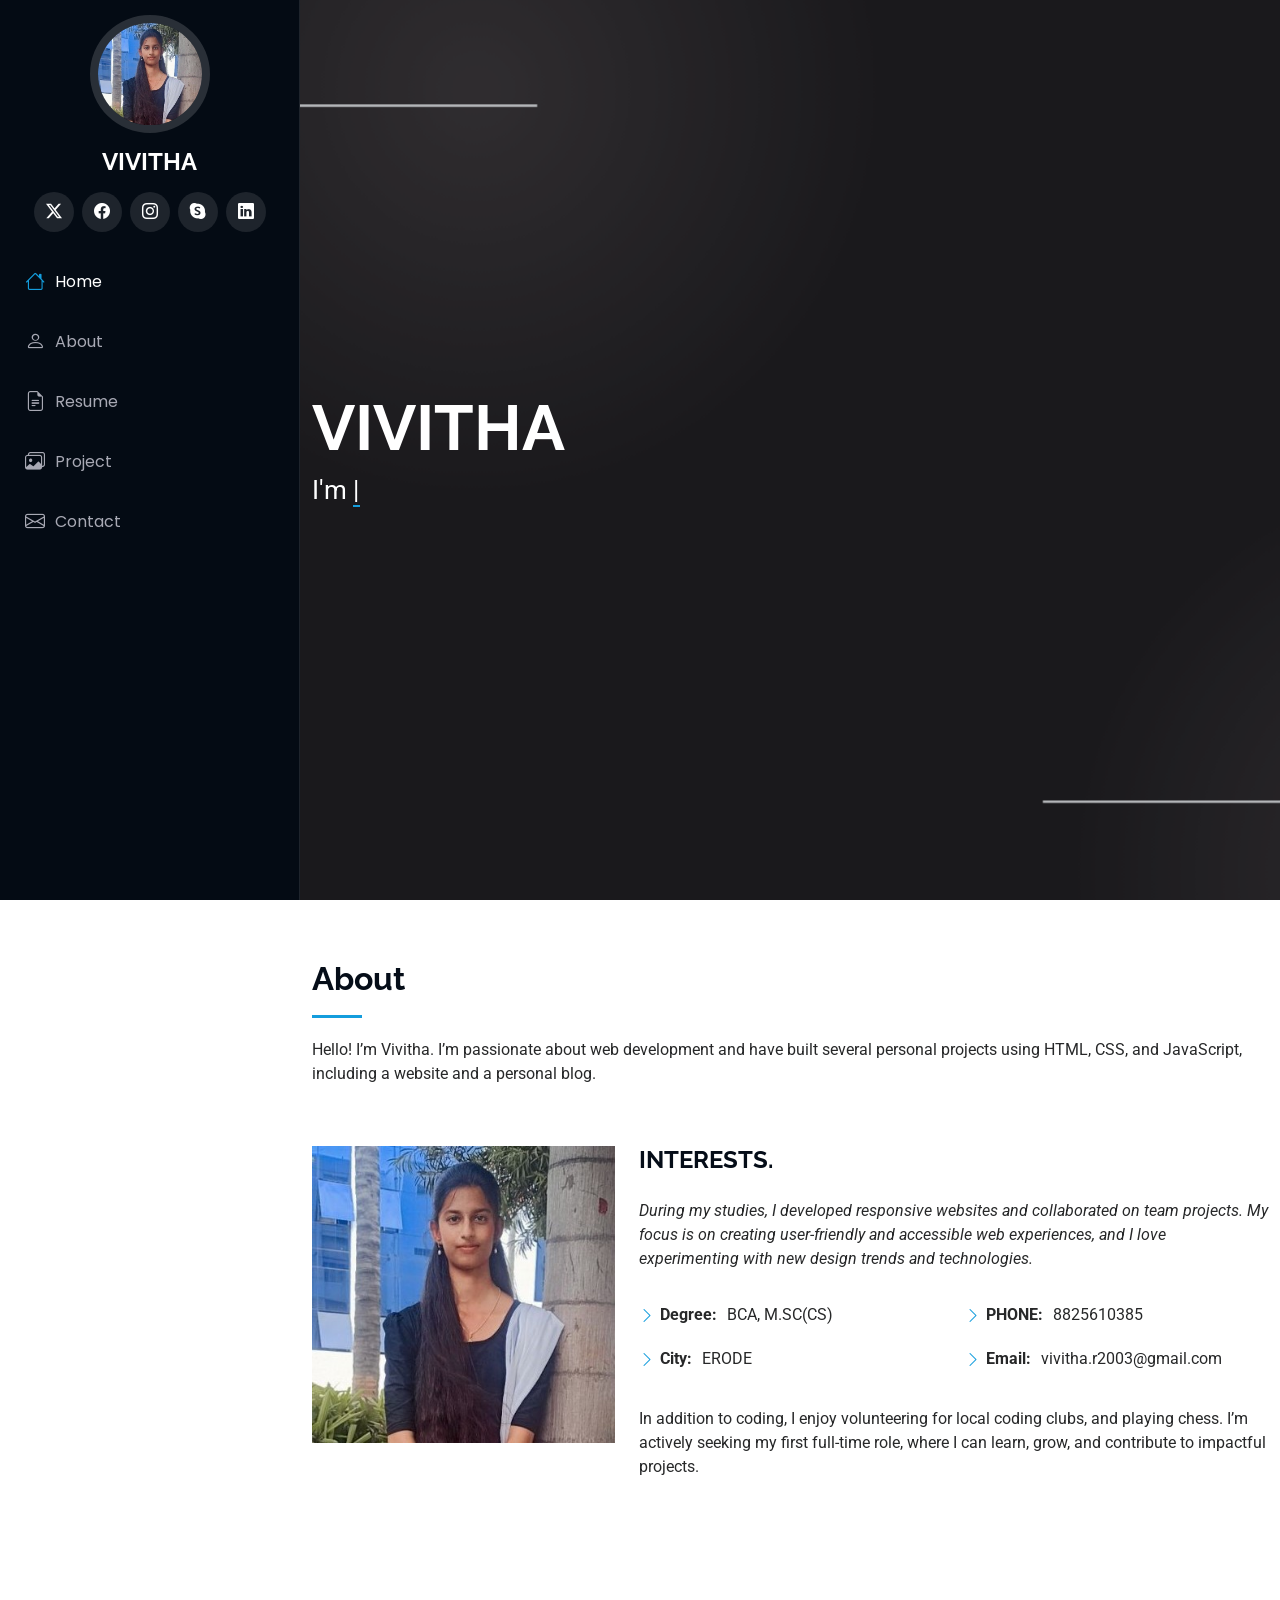
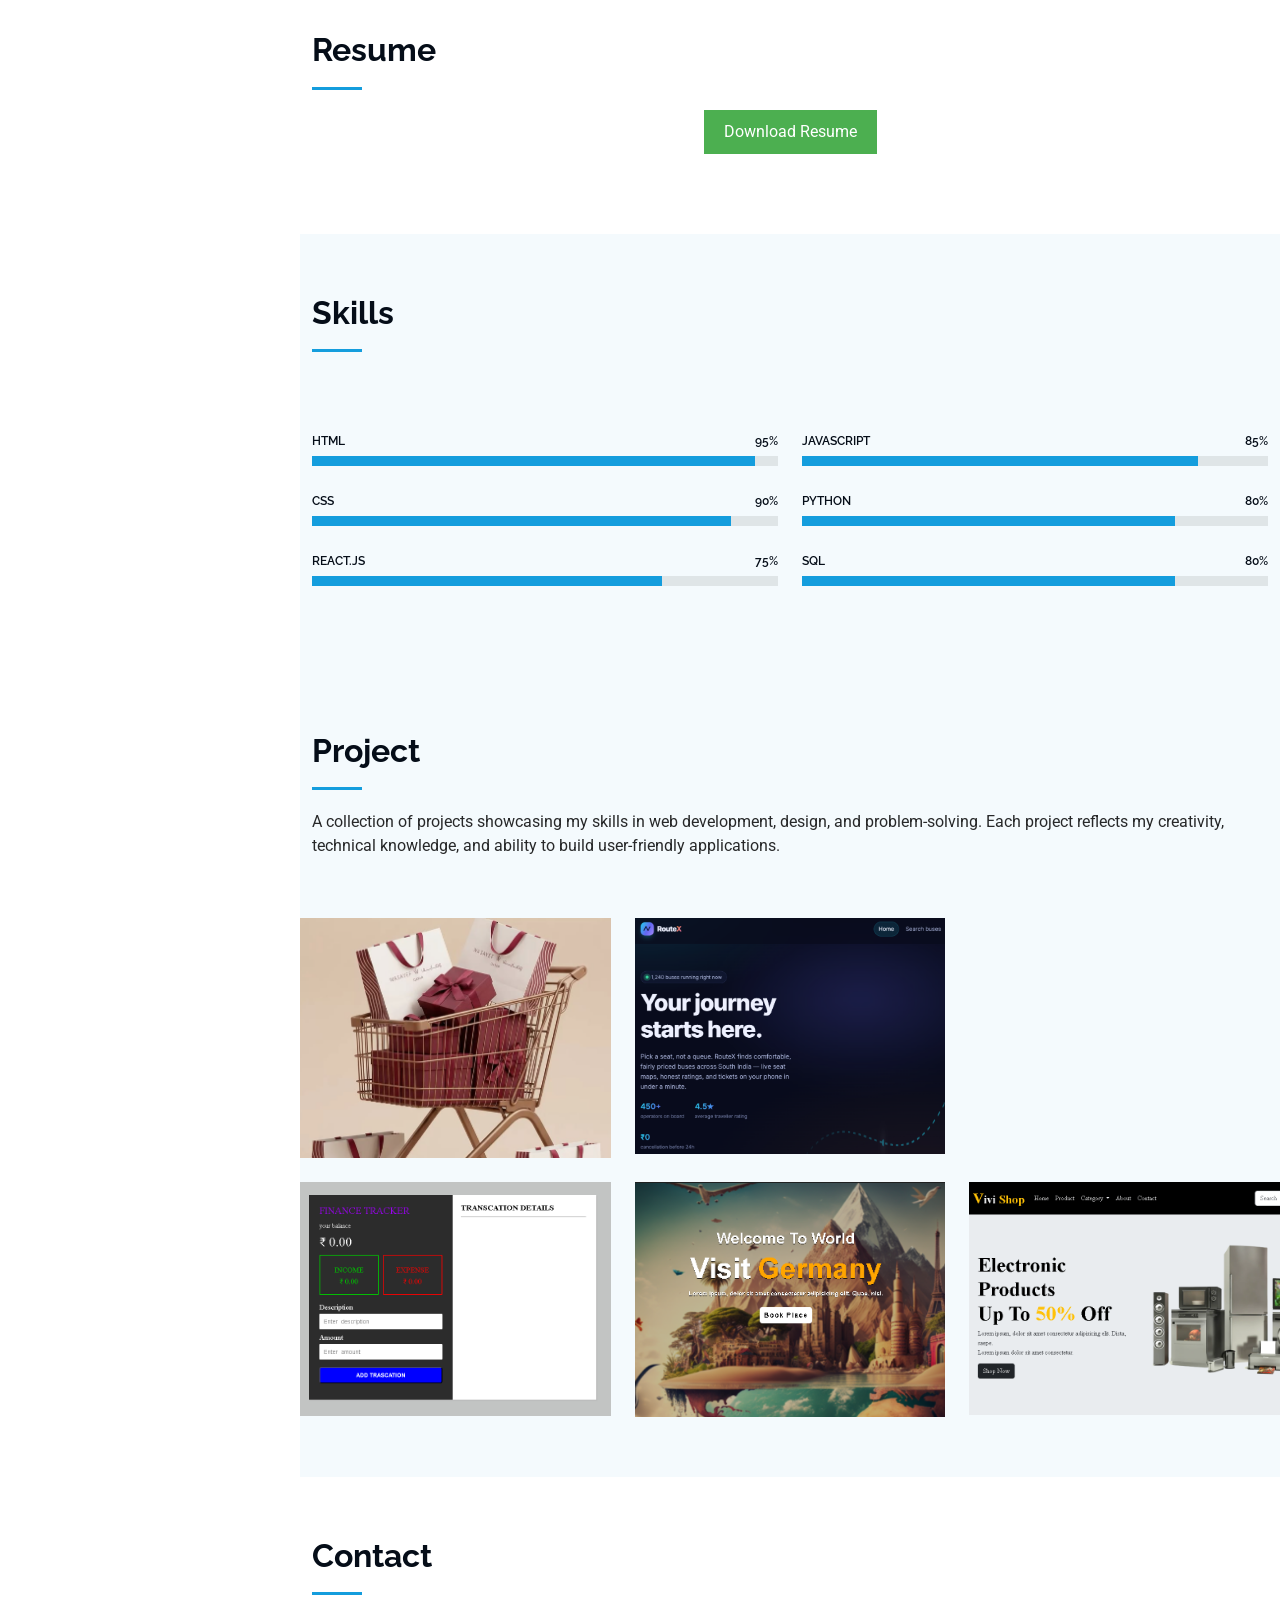
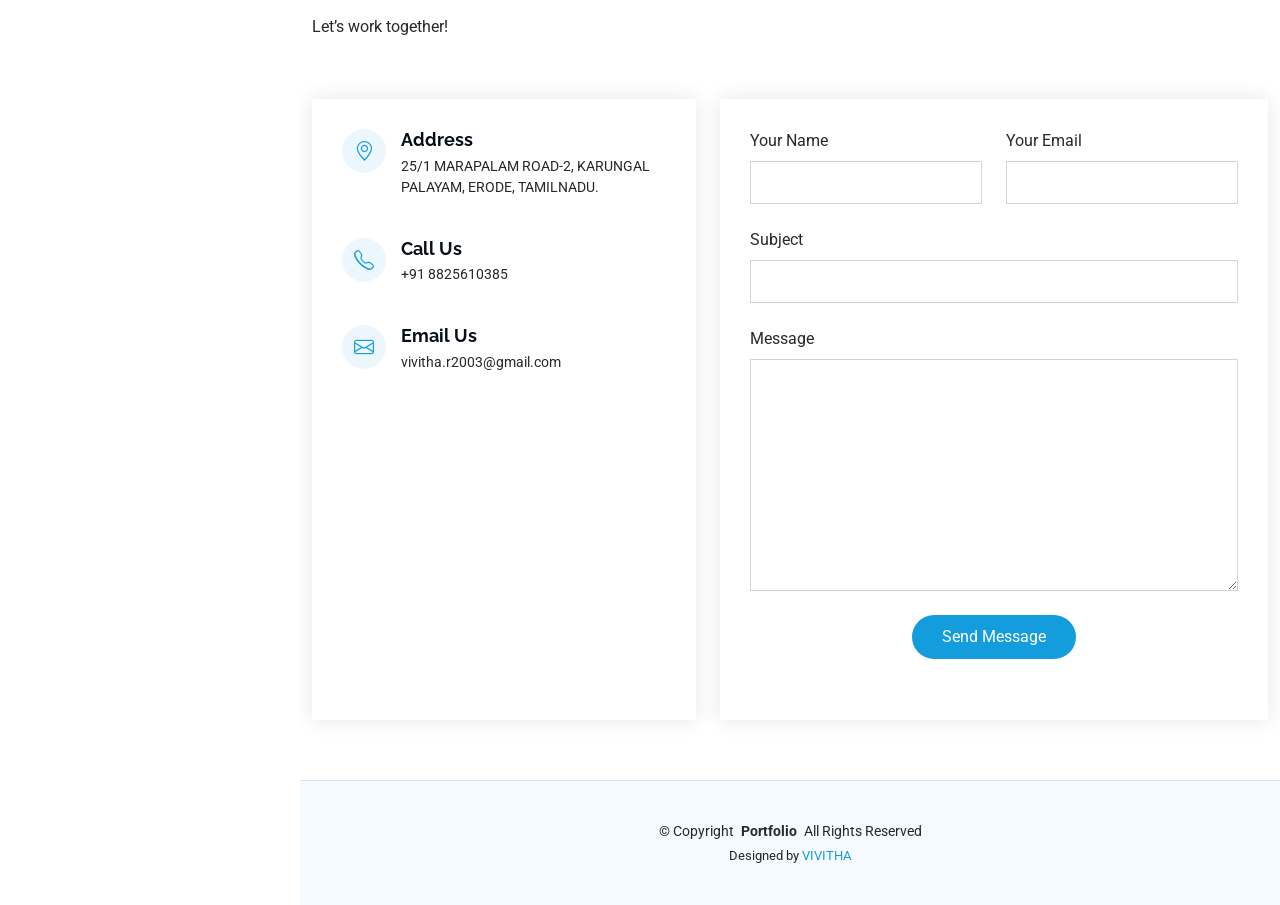
==== commit 32cef0a8: "Update index.html" ====
--- a/index.html
+++ b/index.html
@@ -368,14 +368,14 @@
               >
                 <div class="portfolio-content h-100">
                   <img
-                    src="D:\protifilio\iPortfolio-1.0.0\assets\img\portfolio\miniweb.png"
+                    src="assets/img/portfolio/miniweb.png"
                     class="img-fluid"
                     alt=""
                   />
                   <div class="portfolio-info">
                     <h4>Mini Ecommerce Website</h4>
                     <a
-                      href="D:\protifilio\iPortfolio-1.0.0\assets\img\portfolio\miniweb.png"
+                      href="assets/img/portfolio/miniweb.png"
                       title="Mini Ecommerce Website"
                       data-gallery="portfolio-gallery-app"
                       class="glightbox preview-link"
@@ -397,14 +397,14 @@
               >
                 <div class="portfolio-content h-100">
                   <img
-                    src="D:\protifilio\iPortfolio-1.0.0\assets\img\portfolio\bus_booking.png"
+                    src="assets/img/portfolio/bus_booking.png"
                     class="img-fluid"
                     alt=""
                   />
                   <div class="portfolio-info">
                     <h4>Bus Booking Website</h4>
                     <a
-                      href="D:\protifilio\iPortfolio-1.0.0\assets\img\portfolio\bus_booking.png"
+                      href="assets/img/portfolio/bus_booking.png"
                       title="Bus Booking"
                       data-gallery="portfolio-gallery-product"
                       class="glightbox preview-link"
@@ -426,14 +426,14 @@
               >
                 <div class="portfolio-content h-100">
                   <img
-                    src="D:\protifilio\iPortfolio-1.0.0\assets\img\portfolio\bmi_calculator.png"
+                    src=assets/img/portfolio/bmi_calculator.png"
                     class="img-fluid"
                     alt=""
                   />
                   <div class="portfolio-info">
                     <h4>BMI CALCULATOR</h4>
                     <a
-                      href="D:\protifilio\iPortfolio-1.0.0\assets\img\portfolio\bmi_calculator.png"
+                      href="assets/img/portfolio/bmi_calculator.png"
                       title="BMI Calulator"
                       data-gallery="portfolio-gallery-branding"
                       class="glightbox preview-link"
@@ -455,14 +455,14 @@
               >
                 <div class="portfolio-content h-100">
                   <img
-                    src="D:\protifilio\iPortfolio-1.0.0\assets\img\portfolio\Finance_Tracker.png"
+                    src="assets/img/portfolio/Finance_Tracker.png"
                     class="img-fluid"
                     alt=""
                   />
                   <div class="portfolio-info">
                     <h4>Finance Tracker</h4>
                     <a
-                      href="D:\protifilio\iPortfolio-1.0.0\assets\img\portfolio\Finance_Tracker.png"
+                      href=assets/img/portfolio/Finance_Tracker.png"
                       title="Finance Tracker"
                       data-gallery="portfolio-gallery-book"
                       class="glightbox preview-link"
@@ -515,14 +515,14 @@
               >
                 <div class="portfolio-content h-100">
                   <img
-                    src="D:\protifilio\iPortfolio-1.0.0\assets\img\portfolio\vivishop.png"
+                    src="assets/img/portfolio/vivishop.png"
                     class="img-fluid"
                     alt=""
                   />
                   <div class="portfolio-info">
                     <h4>ViviShop</h4>
                     <a
-                      href="D:\protifilio\iPortfolio-1.0.0\assets\img\portfolio\vivishop.png"
+                      href=assets/img/portfolio/vivishop.png"
                       title="Vivi Shop"
                       data-gallery="portfolio-gallery-product"
                       class="glightbox preview-link"
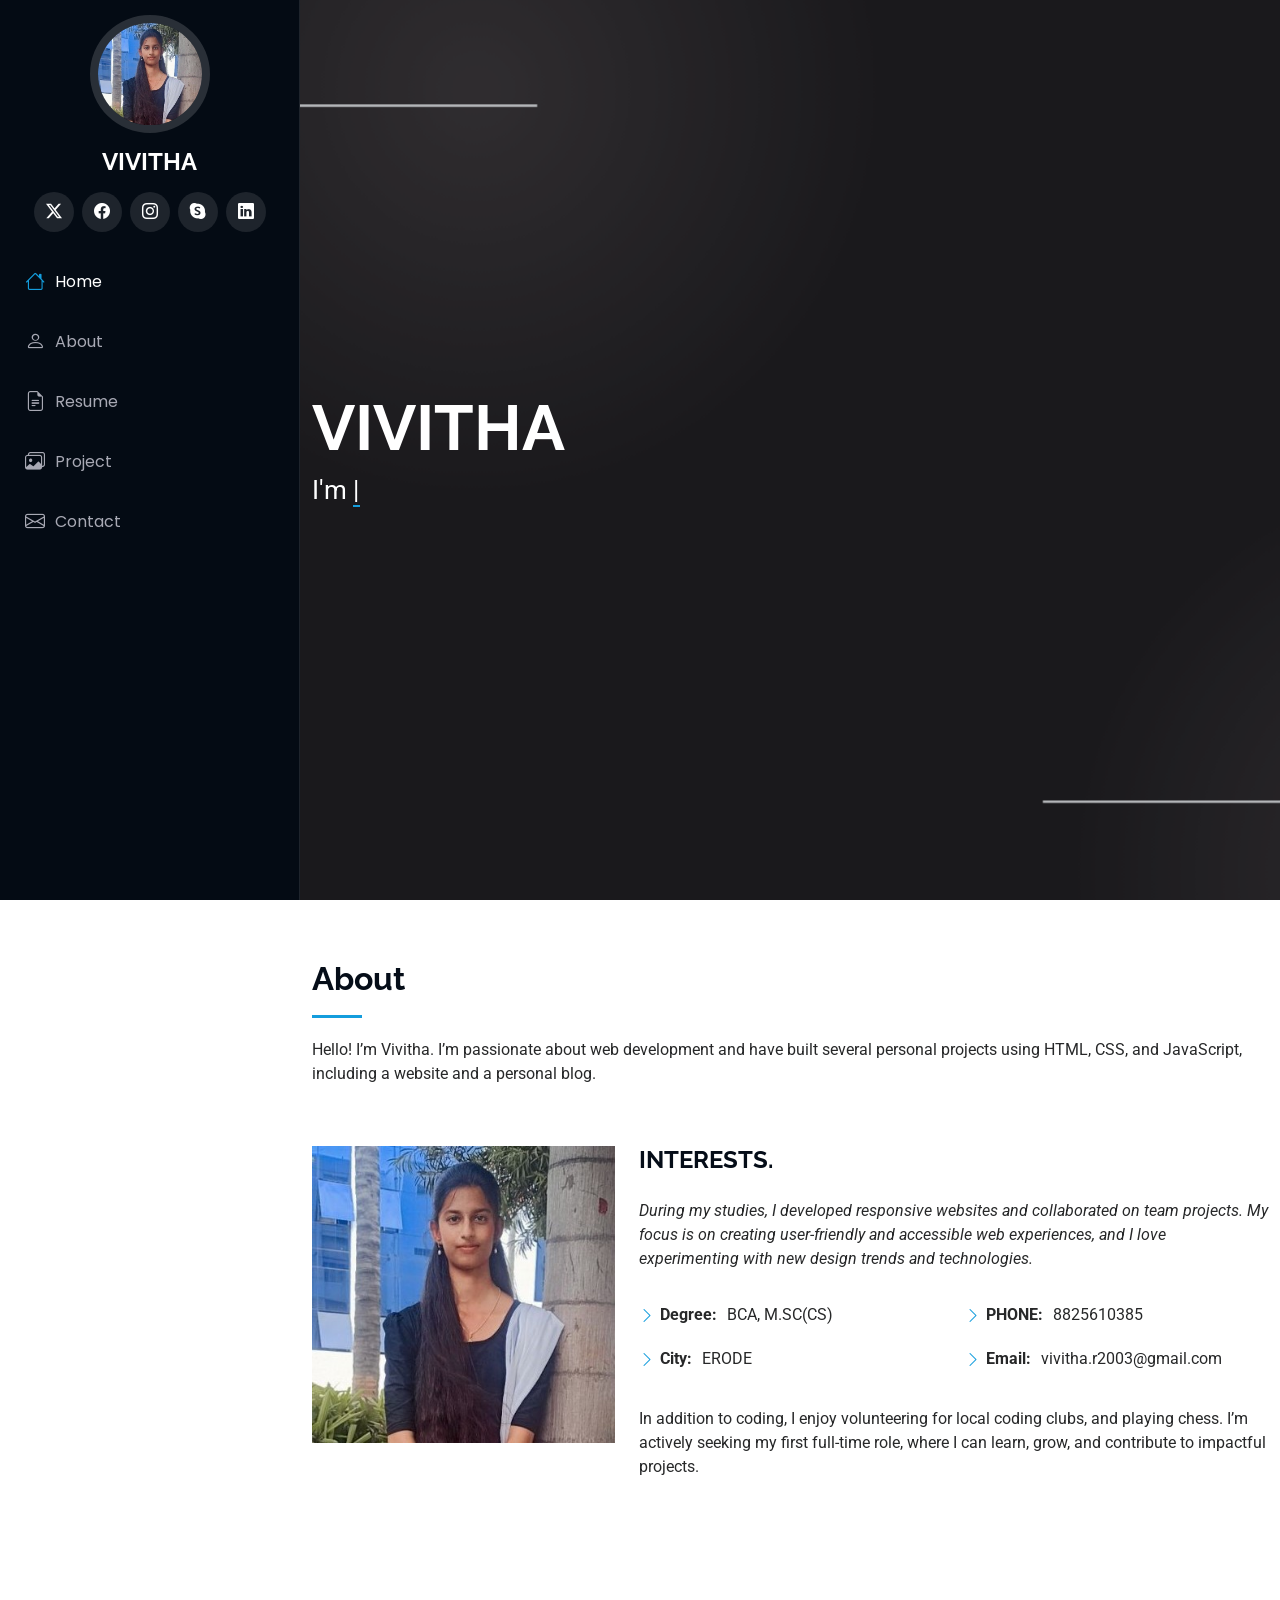
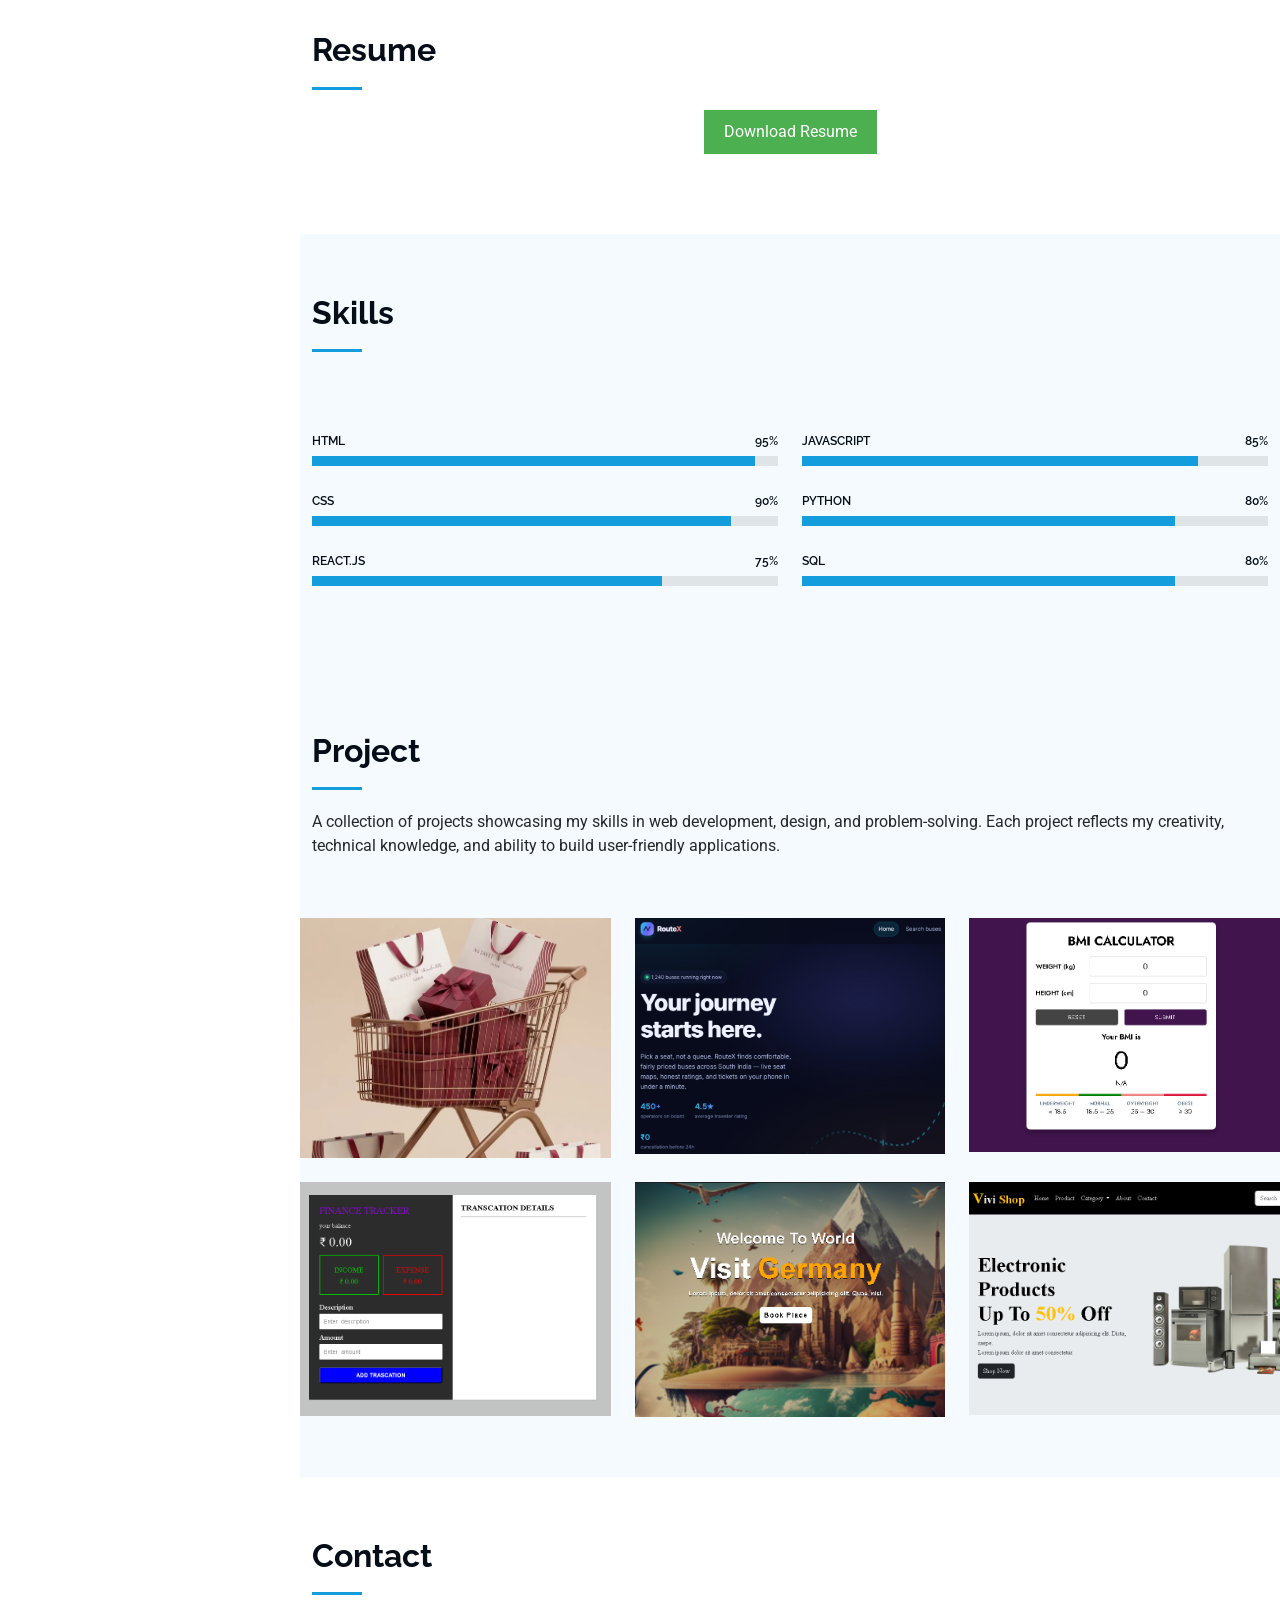
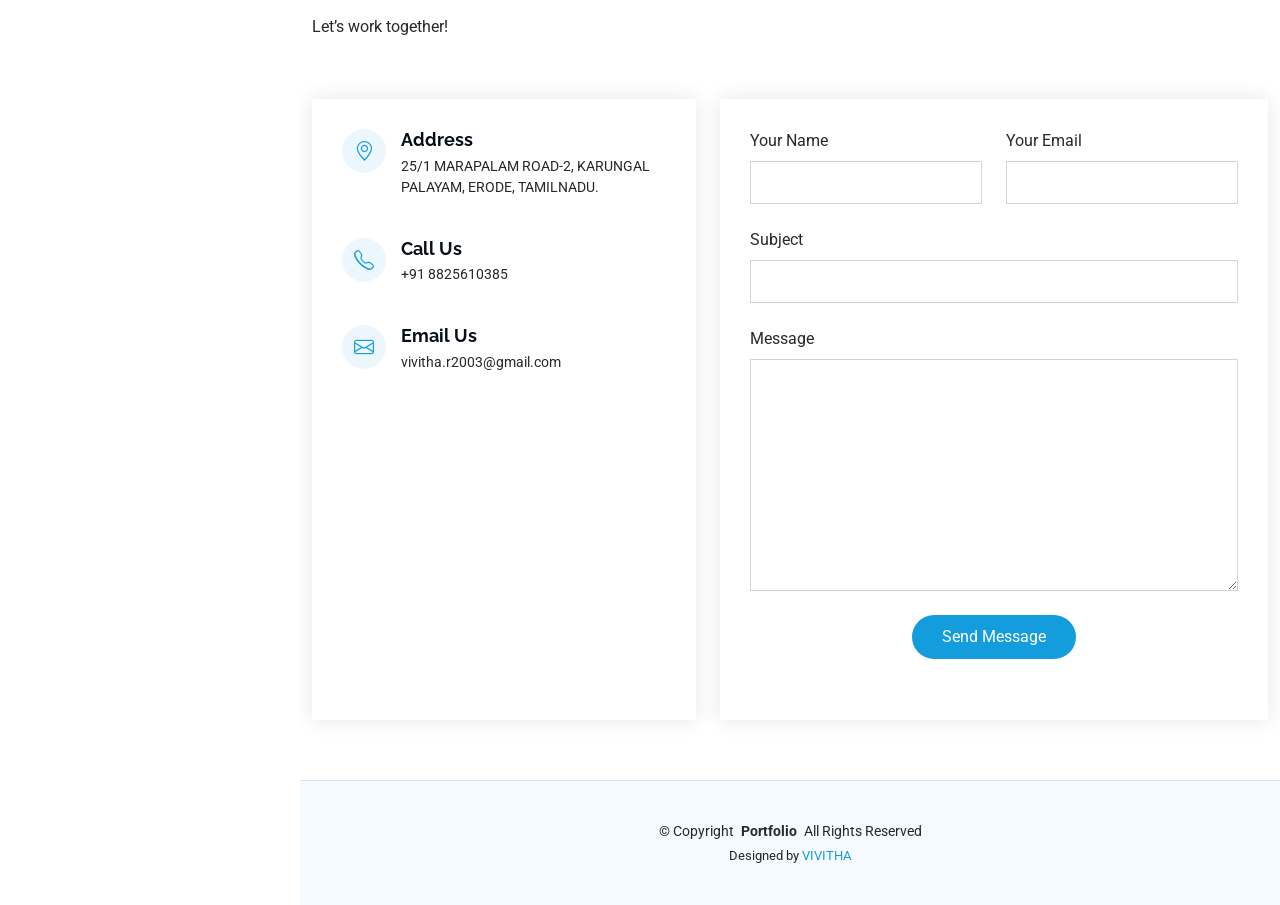
==== commit 26992aee: "Update index.html" ====
--- a/index.html
+++ b/index.html
@@ -426,7 +426,7 @@
               >
                 <div class="portfolio-content h-100">
                   <img
-                    src=assets/img/portfolio/bmi_calculator.png"
+                    src="assets/img/portfolio/bmi_calculator.png"
                     class="img-fluid"
                     alt=""
                   />
@@ -462,7 +462,7 @@
                   <div class="portfolio-info">
                     <h4>Finance Tracker</h4>
                     <a
-                      href=assets/img/portfolio/Finance_Tracker.png"
+                      href="assets/img/portfolio/Finance_Tracker.png"
                       title="Finance Tracker"
                       data-gallery="portfolio-gallery-book"
                       class="glightbox preview-link"
@@ -522,7 +522,7 @@
                   <div class="portfolio-info">
                     <h4>ViviShop</h4>
                     <a
-                      href=assets/img/portfolio/vivishop.png"
+                      href="assets/img/portfolio/vivishop.png"
                       title="Vivi Shop"
                       data-gallery="portfolio-gallery-product"
                       class="glightbox preview-link"
